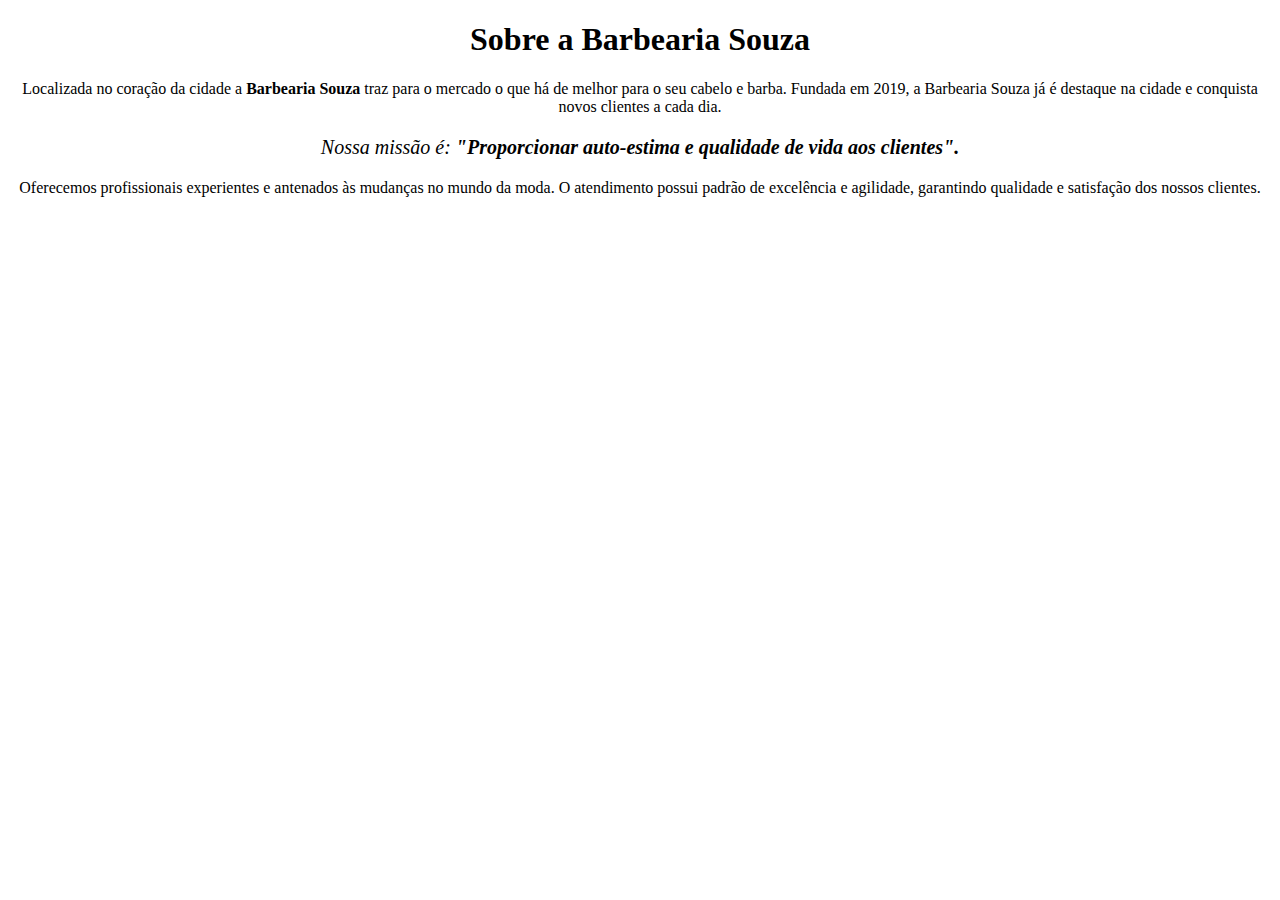
==== HTML-CSS/First web page/index.html @ 671d5902 "Adding css" ====
<!DOCTYPE html>
<html lang="pt-br">
   <head>
      <meta charset="UTF-8">
      <!-- meta: The <meta> tag defines metadata about an HTML document. Metadata is data (information) about data. -->
      <!-- charset: Specifies the character encoding for the HTML document  -->   
      <title>Barbearia Souza</title>

      <style>
         p {
            text-align: center;
         }
      </style>
   </head>
   <body>
      <h1 style="text-align: center;">Sobre a Barbearia Souza</h1>
   
      <p>Localizada no coração da cidade a <strong>Barbearia Souza</strong> traz para o mercado o que há de melhor para o seu cabelo e barba. Fundada em 2019, a Barbearia Souza já é destaque na cidade e conquista novos clientes a cada dia.</p>
      
      <p style="font-size: 20px;"><em>Nossa missão é: <strong>"Proporcionar auto-estima e qualidade de vida aos clientes".</strong></em></p>
      
      <p>Oferecemos profissionais experientes e antenados às mudanças no mundo da moda. O atendimento possui padrão de excelência e agilidade, garantindo qualidade e satisfação dos nossos clientes.</p>
   </body>
</html>
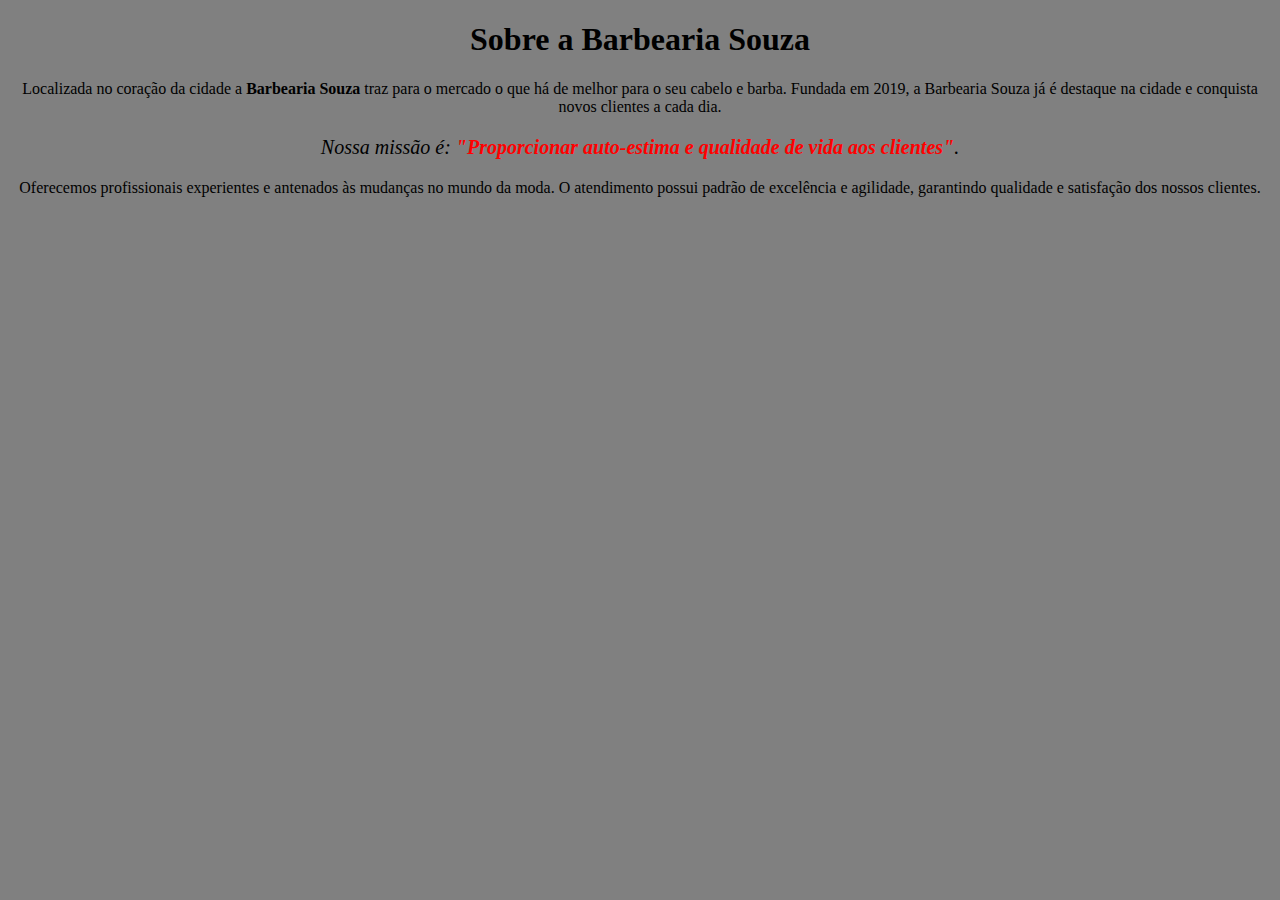
==== commit 4479d004: "Adding css" ====
--- a/HTML-CSS/First web page/index.html
+++ b/HTML-CSS/First web page/index.html
@@ -6,18 +6,14 @@
       <!-- charset: Specifies the character encoding for the HTML document  -->   
       <title>Barbearia Souza</title>
 
-      <style>
-         p {
-            text-align: center;
-         }
-      </style>
+      <link rel="stylesheet" href="style.css">
    </head>
    <body>
-      <h1 style="text-align: center;">Sobre a Barbearia Souza</h1>
+      <h1>Sobre a Barbearia Souza</h1>
    
       <p>Localizada no coração da cidade a <strong>Barbearia Souza</strong> traz para o mercado o que há de melhor para o seu cabelo e barba. Fundada em 2019, a Barbearia Souza já é destaque na cidade e conquista novos clientes a cada dia.</p>
       
-      <p style="font-size: 20px;"><em>Nossa missão é: <strong>"Proporcionar auto-estima e qualidade de vida aos clientes".</strong></em></p>
+      <p style="font-size: 20px;"><em>Nossa missão é: <strong>"Proporcionar auto-estima e qualidade de vida aos clientes"</strong>.</em></p>
       
       <p>Oferecemos profissionais experientes e antenados às mudanças no mundo da moda. O atendimento possui padrão de excelência e agilidade, garantindo qualidade e satisfação dos nossos clientes.</p>
    </body>
--- a/HTML-CSS/First web page/style.css
+++ b/HTML-CSS/First web page/style.css
@@ -0,0 +1,17 @@
+body {
+  background: gray;
+}
+
+h1 {
+  text-align: center;
+  /* background-color: gray; */
+}
+
+p {
+  text-align: center;
+  /* background-color: gray; */
+}
+
+em strong {
+  color: red;
+}
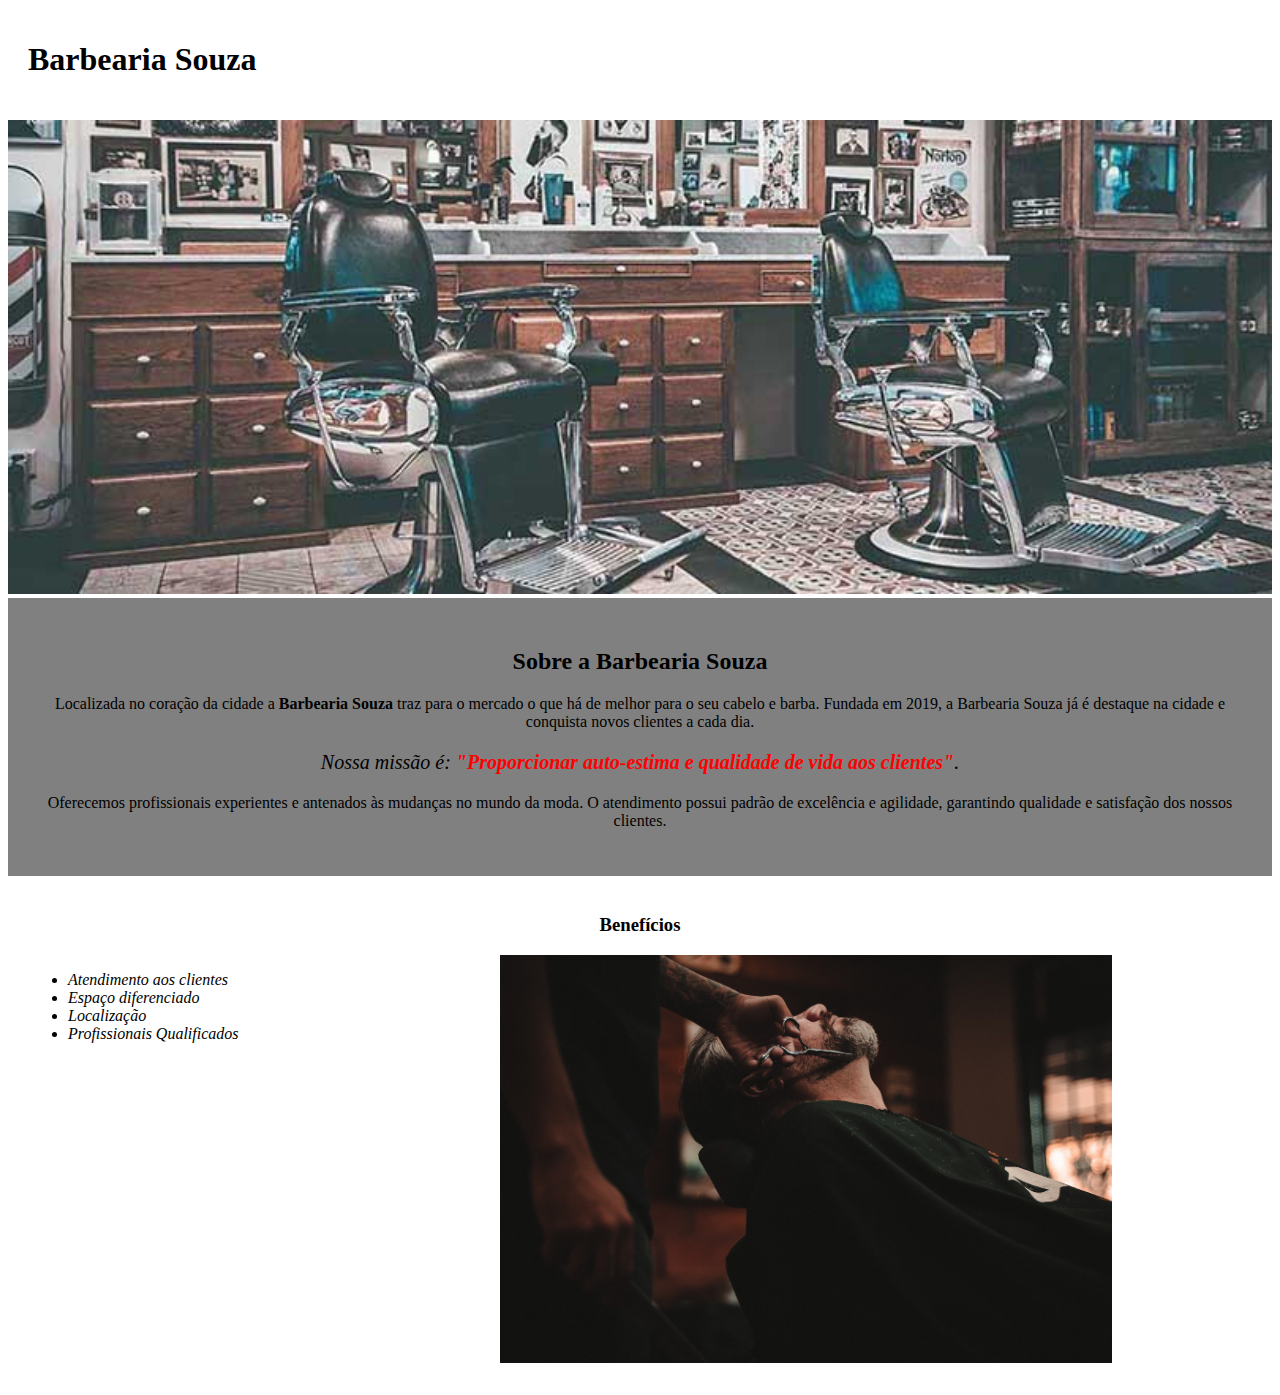
==== commit 34492e5d: "Adding header and divs" ====
--- a/HTML-CSS/First web page/index.html
+++ b/HTML-CSS/First web page/index.html
@@ -2,19 +2,36 @@
 <html lang="pt-br">
    <head>
       <meta charset="UTF-8">
-      <!-- meta: The <meta> tag defines metadata about an HTML document. Metadata is data (information) about data. -->
+      <!-- meta: The <meta>   tag defines metadata about an HTML document. Metadata is data (information) about data. -->
       <!-- charset: Specifies the character encoding for the HTML document  -->   
       <title>Barbearia Souza</title>
 
       <link rel="stylesheet" href="style.css">
    </head>
    <body>
-      <h1>Sobre a Barbearia Souza</h1>
-   
-      <p>Localizada no coração da cidade a <strong>Barbearia Souza</strong> traz para o mercado o que há de melhor para o seu cabelo e barba. Fundada em 2019, a Barbearia Souza já é destaque na cidade e conquista novos clientes a cada dia.</p>
-      
-      <p style="font-size: 20px;"><em>Nossa missão é: <strong>"Proporcionar auto-estima e qualidade de vida aos clientes"</strong>.</em></p>
-      
-      <p>Oferecemos profissionais experientes e antenados às mudanças no mundo da moda. O atendimento possui padrão de excelência e agilidade, garantindo qualidade e satisfação dos nossos clientes.</p>
+      <header>
+         <h1 class="titulo-principal">Barbearia Souza</h1>
+      </header>
+      <img id="banner" src="banner.jpg" alt="Barbearia">
+      <div class="principal">
+         <h2 class="titulo-centralizado">Sobre a Barbearia Souza</h2>
+         <p>Localizada no coração da cidade a <strong>Barbearia Souza</strong> traz para o mercado o que há de melhor para o seu cabelo e barba. Fundada em 2019, a Barbearia Souza já é destaque na cidade e conquista novos clientes a cada dia.</p>
+         
+         <p id="missao"><em>Nossa missão é: <strong>"Proporcionar auto-estima e qualidade de vida aos clientes"</strong>.</em></p>
+         
+         <p>Oferecemos profissionais experientes e antenados às mudanças no mundo da moda. O atendimento possui padrão de excelência e agilidade, garantindo qualidade e satisfação dos nossos clientes.</p>
+      </div>
+
+      <div class="beneficios">
+         <h3 class="titulo-centralizado">Benefícios</h3>
+         <ul>
+            <li class="lista">Atendimento aos clientes</li>
+            <li class="lista">Espaço diferenciado</li>
+            <li class="lista">Localização</li>
+            <li class="lista">Profissionais Qualificados</li>
+         </ul>
+
+         <img src="beneficios.jpg" class="imgBeneficios">
+      </div>
    </body>
 </html>--- a/HTML-CSS/First web page/style.css
+++ b/HTML-CSS/First web page/style.css
@@ -1,10 +1,18 @@
-body {
-  background: gray;
+#banner {
+  width: 100%;
 }
 
-h1 {
+.titulo-principal {
+  padding: 20px;
+}
+
+.principal {
+  background: gray;
+  padding: 30px;
+}
+
+.titulo-centralizado {
   text-align: center;
-  /* background-color: gray; */
 }
 
 p {
@@ -15,3 +23,27 @@
 em strong {
   color: red;
 }
+
+#missao {
+  font-size: 20px;
+}
+
+.beneficios {
+  background: #ffffffff;
+  padding: 20px;
+}
+
+ul {
+  display: inline-block;
+  vertical-align: top;
+  width: 20%;
+  margin-right: 15%;
+}
+
+.lista {
+  font-style: italic;
+}
+
+.imgBeneficios {
+  width: 50%;
+}
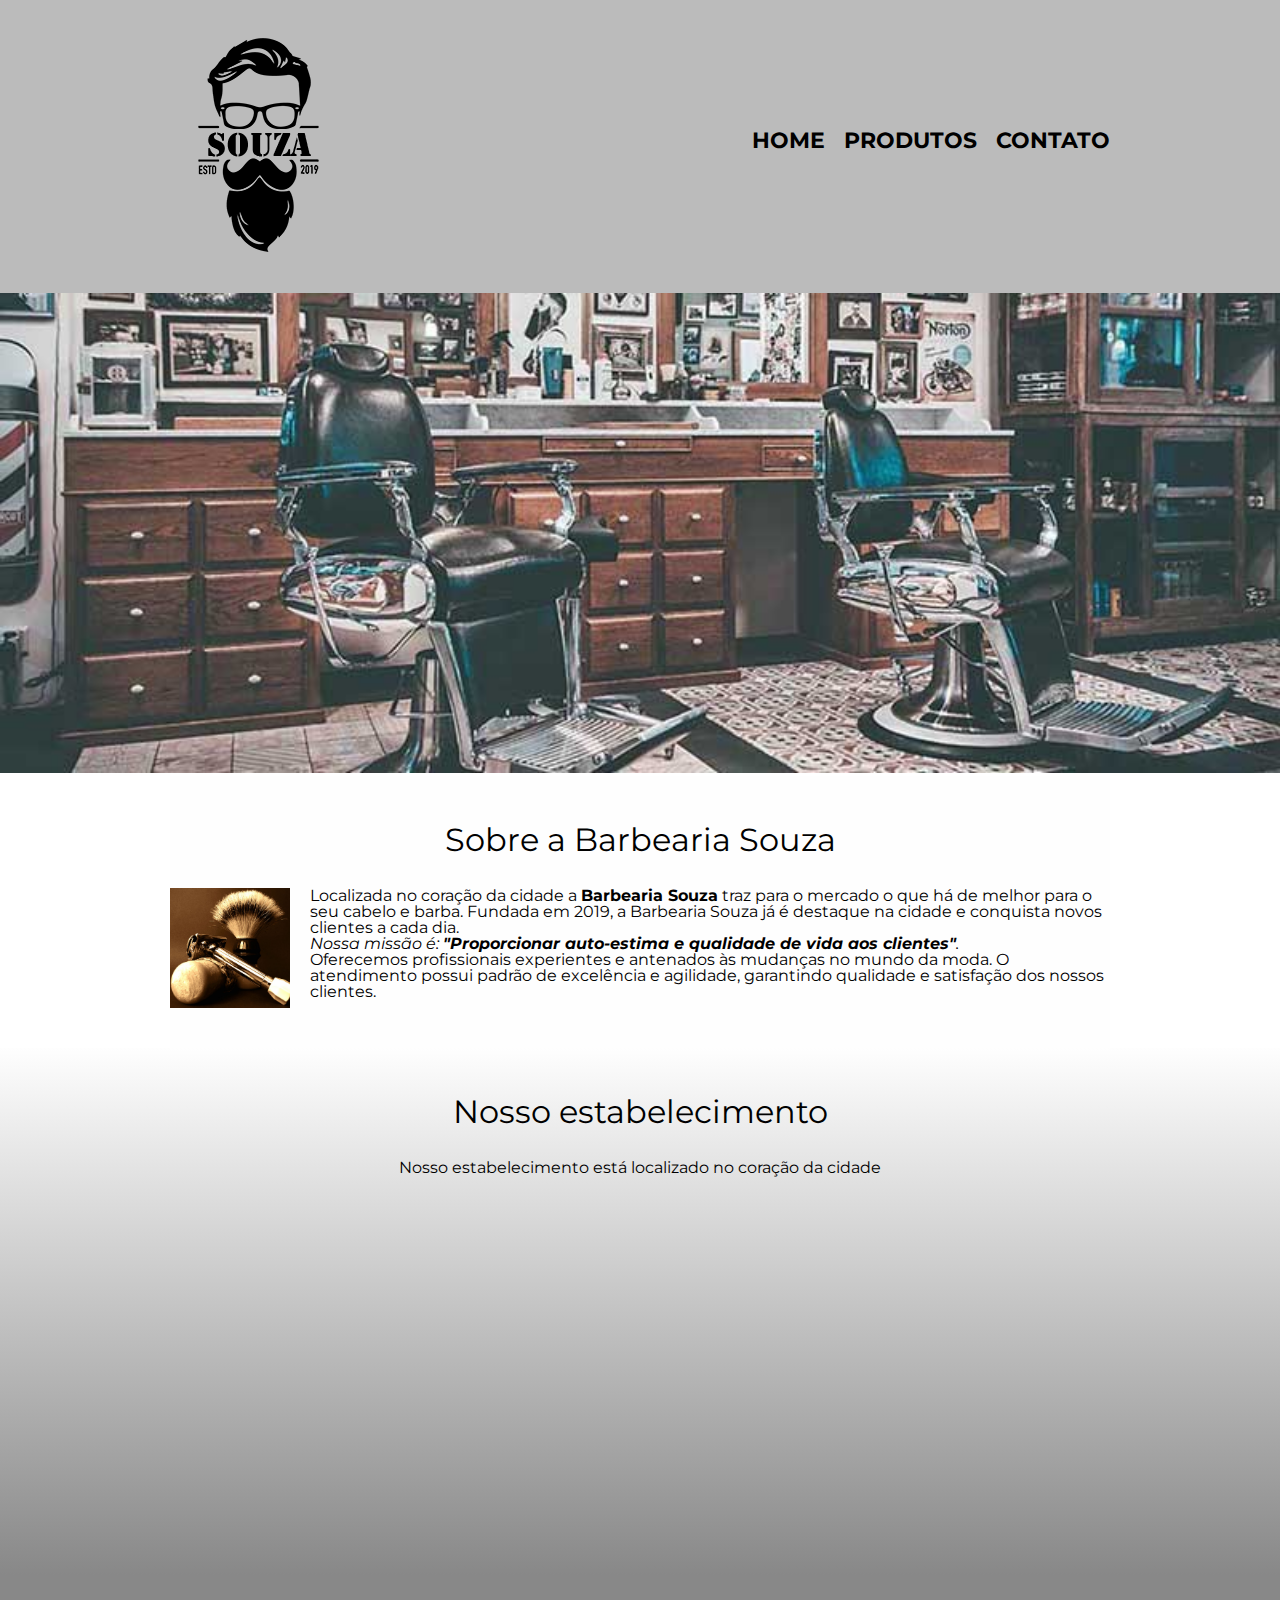
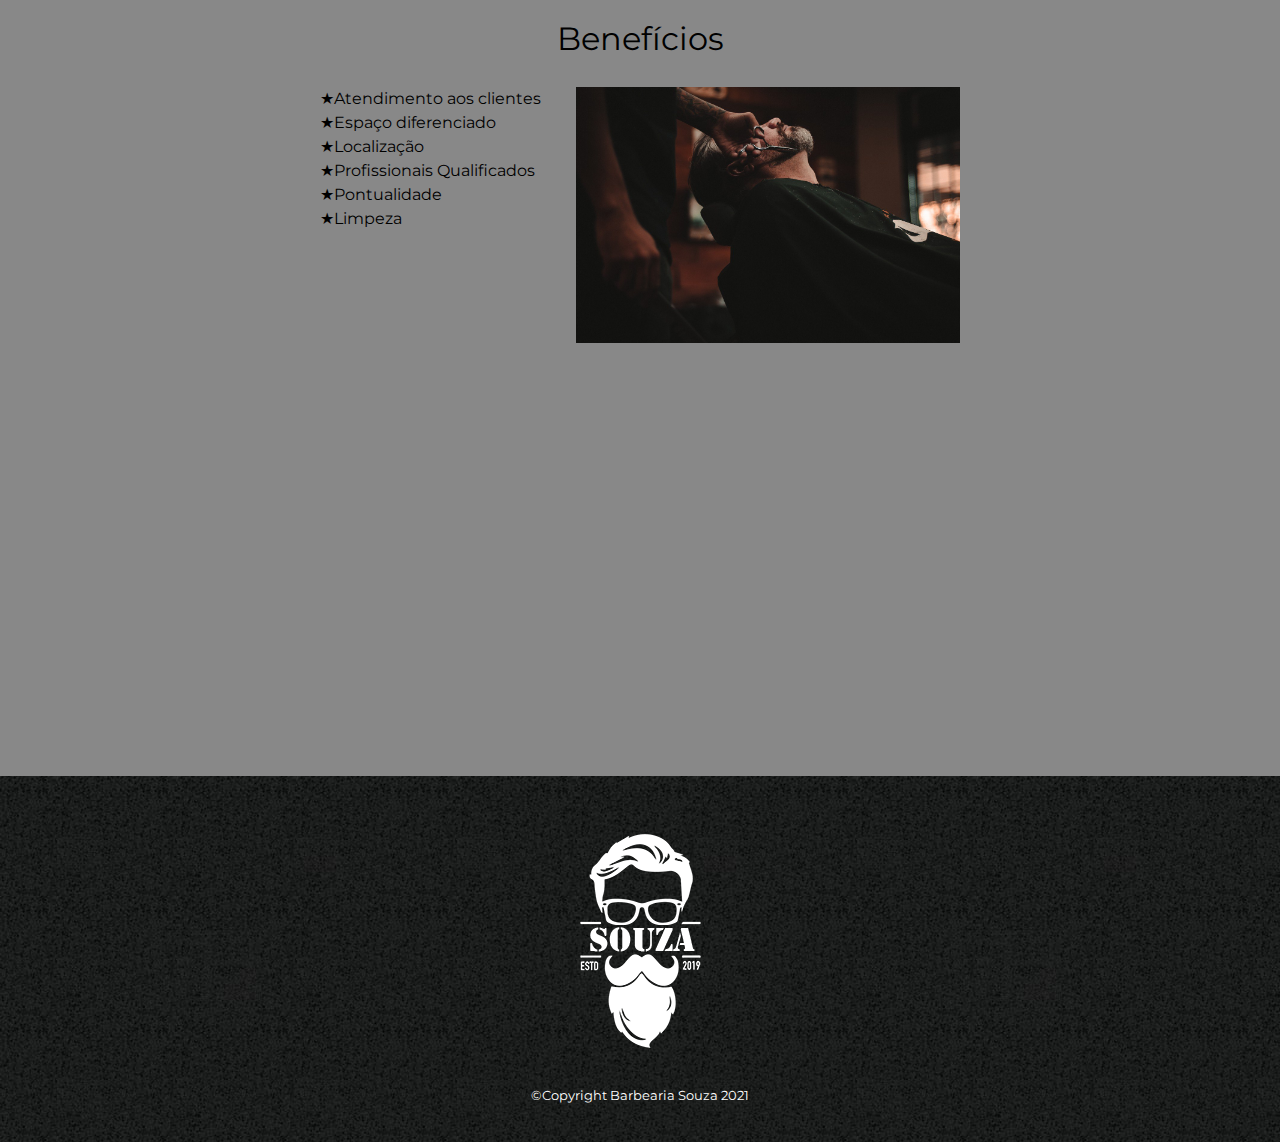
==== commit f1db84c4: "Changing the home page" ====
--- a/HTML-CSS/First web page/index.html
+++ b/HTML-CSS/First web page/index.html
@@ -6,32 +6,71 @@
       <!-- charset: Specifies the character encoding for the HTML document  -->   
       <title>Barbearia Souza</title>
 
+      <link rel="stylesheet" href="reset.css">
       <link rel="stylesheet" href="style.css">
+      <link rel="preconnect" href="https://fonts.googleapis.com">
+      <link rel="preconnect" href="https://fonts.gstatic.com" crossorigin>
+      <link href="https://fonts.googleapis.com/css2?family=Montserrat:wght@500&display=swap" rel="stylesheet"> 
    </head>
    <body>
       <header>
-         <h1 class="titulo-principal">Barbearia Souza</h1>
+         <div class="caixa-header">
+            <h1><img src="img/logo.png" alt=""></h1>
+            <nav>
+               <ul>
+                  <li><a href="index.html">Home</a></li>
+                  <li><a href="produtos.html">Produtos</a></li>
+                  <li><a href="contato.html">Contato</a></li>
+               </ul>
+            </nav>
+         </div>
       </header>
-      <img id="banner" src="banner.jpg" alt="Barbearia">
-      <div class="principal">
-         <h2 class="titulo-centralizado">Sobre a Barbearia Souza</h2>
-         <p>Localizada no coração da cidade a <strong>Barbearia Souza</strong> traz para o mercado o que há de melhor para o seu cabelo e barba. Fundada em 2019, a Barbearia Souza já é destaque na cidade e conquista novos clientes a cada dia.</p>
-         
-         <p id="missao"><em>Nossa missão é: <strong>"Proporcionar auto-estima e qualidade de vida aos clientes"</strong>.</em></p>
-         
-         <p>Oferecemos profissionais experientes e antenados às mudanças no mundo da moda. O atendimento possui padrão de excelência e agilidade, garantindo qualidade e satisfação dos nossos clientes.</p>
-      </div>
 
-      <div class="beneficios">
-         <h3 class="titulo-centralizado">Benefícios</h3>
-         <ul>
-            <li class="lista">Atendimento aos clientes</li>
-            <li class="lista">Espaço diferenciado</li>
-            <li class="lista">Localização</li>
-            <li class="lista">Profissionais Qualificados</li>
-         </ul>
+      <img class="banner" src="img/banner.jpg" alt="Barbearia">
 
-         <img src="beneficios.jpg" class="imgBeneficios">
-      </div>
+      <main>
+         <section class="principal">
+            <h2 class="titulo-principal">Sobre a Barbearia Souza</h2>
+
+            <img class="utensilios" src="./img/utensilios.jpg" alt="Utensilios">
+
+            <p>Localizada no coração da cidade a <strong>Barbearia Souza</strong> traz para o mercado o que há de melhor para o seu cabelo e barba. Fundada em 2019, a Barbearia Souza já é destaque na cidade e conquista novos clientes a cada dia.</p>
+            
+            <p id="missao"><em>Nossa missão é: <strong>"Proporcionar auto-estima e qualidade de vida aos clientes"</strong>.</em></p>
+            
+            <p>Oferecemos profissionais experientes e antenados às mudanças no mundo da moda. O atendimento possui padrão de excelência e agilidade, garantindo qualidade e satisfação dos nossos clientes.</p>
+         </section>
+
+         <section class="mapa">
+            <h3 class="titulo-principal">Nosso estabelecimento</h3>
+            <p>Nosso estabelecimento está localizado no coração da cidade</p>
+            <div class="mapa-conteudo">
+               <iframe src="https://www.google.com/maps/embed?pb=!1m18!1m12!1m3!1d704.8764537212921!2d-46.632869361552586!3d-23.58832228417698!2m3!1f0!2f0!3f0!3m2!1i1024!2i768!4f13.1!3m3!1m2!1s0x94ce5a2b2ed7f3a1%3A0xab35da2f5ca62674!2sCaelum%20-%20Escola%20de%20Tecnologia!5e0!3m2!1spt-BR!2sbr!4v1631884246150!5m2!1spt-BR!2sbr" width="100%" height="300" style="border:0;" allowfullscreen="" loading="lazy"></iframe>
+            </div>
+         </section>
+   
+         <section class="beneficios">
+            <h3 class="titulo-principal">Benefícios</h3>
+            <div class="conteudo-beneficios">
+               <ul class="lista-beneficios">
+                  <li class="lista">Atendimento aos clientes</li>
+                  <li class="lista">Espaço diferenciado</li>
+                  <li class="lista">Localização</li>
+                  <li class="lista">Profissionais Qualificados</li>
+                  <li class="lista">Pontualidade</li>
+                  <li class="lista">Limpeza</li>
+               </ul><img src="img/beneficios.jpg" class="imagem-beneficios">
+            </div>
+
+            <div class="video">
+               <iframe width="560" height="315" src="https://www.youtube.com/embed/wcVVXUV0YUY" title="YouTube video player" frameborder="0" allow="accelerometer; autoplay; clipboard-write; encrypted-media; gyroscope; picture-in-picture" allowfullscreen></iframe>
+            </div>
+         </section>
+      </main>      
+
+      <footer>
+         <img src="./img/logo-branco.png" alt="">
+         <p class="copyright">&copyCopyright Barbearia Souza 2021</p>
+      </footer>
    </body>
 </html>--- a/HTML-CSS/First web page/style.css
+++ b/HTML-CSS/First web page/style.css
@@ -1,49 +1,232 @@
-#banner {
+body {
+  font-family: "Montserrat", sans-serif;
+}
+
+header {
+  background: #bbbbbb;
+  padding: 20px 0;
+}
+
+.caixa-header {
+  position: relative;
+  width: 940px;
+  margin: 0 auto;
+}
+
+nav {
+  position: absolute;
+  /* absoluto em relação a caixa, pois "levantamos" ela usando o position */
+  top: 110px;
+  right: 0;
+}
+nav li {
+  display: inline;
+  margin: 0 0 0 15px;
+}
+
+nav a {
+  text-transform: uppercase;
+  color: black;
+  font-weight: bold;
+  font-size: 22px;
+  text-decoration: none;
+}
+
+nav a:hover {
+  color: #c78c19;
+}
+.produtos {
+  width: 940px;
+  margin: 0 auto;
+  padding: 50px 0;
+}
+
+.produtos li {
+  display: inline-block;
+  text-align: center;
+  width: 30%;
+  vertical-align: top;
+  margin: 0 1.5%;
+  padding: 30px 20px;
+  box-sizing: border-box;
+  border: 2px solid #000;
+  border-radius: 10px;
+}
+
+.produtos li:hover {
+  border: 3px solid #c78c19;
+}
+
+.produtos li:hover h2 {
+  font-size: 34px;
+}
+
+.produtos h2 {
+  font-size: 30px;
+  font-weight: bold;
+}
+
+.produtoDescricao {
+  font-size: 18px;
+}
+
+.produtoPreco {
+  font-size: 22px;
+  font-weight: bold;
+  margin: 10px 0 0;
+}
+
+footer {
+  text-align: center;
+  background: url("./img/bg.jpg");
+  padding: 40px 0;
+}
+
+.copyright {
+  color: white;
+  font-size: 13px;
+  margin-top: 20px;
+}
+
+form {
+  margin: 40px 0;
+}
+
+form label,
+form legend {
+  display: block;
+  font-size: 20px;
+  margin-bottom: 10px;
+}
+
+.input-padrao {
+  display: block;
+  margin-bottom: 20px;
+  padding: 10px 25px;
+  width: 50%;
+}
+
+.checkbox {
+  margin: 25px 0;
+}
+
+.enviar {
+  width: 40%;
+  padding: 15px 0;
+  background: orange;
+  color: white;
+  font-weight: bold;
+  font-size: 20px;
+  border: none;
+  border-radius: 5px;
+  transition: 1s all;
+  cursor: pointer;
+}
+
+.enviar:hover {
+  background: darkorange;
+  transform: scale(1.2);
+}
+
+table {
+  margin: 20px 0 40px;
+}
+
+table thead {
+  background: #555555;
+  color: white;
+  font-weight: bold;
+}
+
+td,
+th {
+  border: 1px solid black;
+  padding: 8px 15px;
+}
+
+/* css da home */
+.banner {
   width: 100%;
 }
 
+.principal {
+  padding: 3em 0;
+  background: #fefefe;
+  width: 940px;
+  margin: 0 auto;
+}
+
+.principal p {
+  margin-bottom: 1em;
+  width: 940px;
+  margin: 0 auto;
+}
+
+.principal strong {
+  font-weight: bold;
+}
+
+.principal em {
+  font-style: italic;
+}
+
 .titulo-principal {
-  padding: 20px;
-}
-
-.principal {
-  background: gray;
-  padding: 30px;
-}
-
-.titulo-centralizado {
-  text-align: center;
-}
-
-p {
-  text-align: center;
-  /* background-color: gray; */
-}
-
-em strong {
-  color: red;
-}
-
-#missao {
-  font-size: 20px;
+  text-align: center;
+  font-size: 2em;
+  margin-bottom: 1em;
+  clear: left;
+}
+
+.utensilios {
+  width: 120px;
+  float: left;
+  margin: 0 20px 20px 0;
+}
+
+.mapa {
+  padding: 3em 0;
+  background: linear-gradient(#fefefe, #888888);
+}
+
+.mapa-conteudo {
+  width: 940px;
+  margin: 0 auto;
+}
+
+.mapa p {
+  margin-bottom: 3em;
+  text-align: center;
 }
 
 .beneficios {
-  background: #ffffffff;
-  padding: 20px;
-}
-
-ul {
+  padding: 3em 0;
+  background: #888888;
+}
+
+.conteudo-beneficios {
+  width: 640px;
+  margin: 0 auto;
+}
+
+.lista-beneficios {
+  width: 40%;
   display: inline-block;
   vertical-align: top;
-  width: 20%;
-  margin-right: 15%;
 }
 
 .lista {
-  font-style: italic;
-}
-
-.imgBeneficios {
-  width: 50%;
-}
+  line-height: 1.5;
+}
+
+.lista:before {
+  content: "\2605";
+}
+
+.imagem-beneficios {
+  width: 60%;
+}
+
+.video {
+  width: 560px;
+  margin: 2em auto;
+}
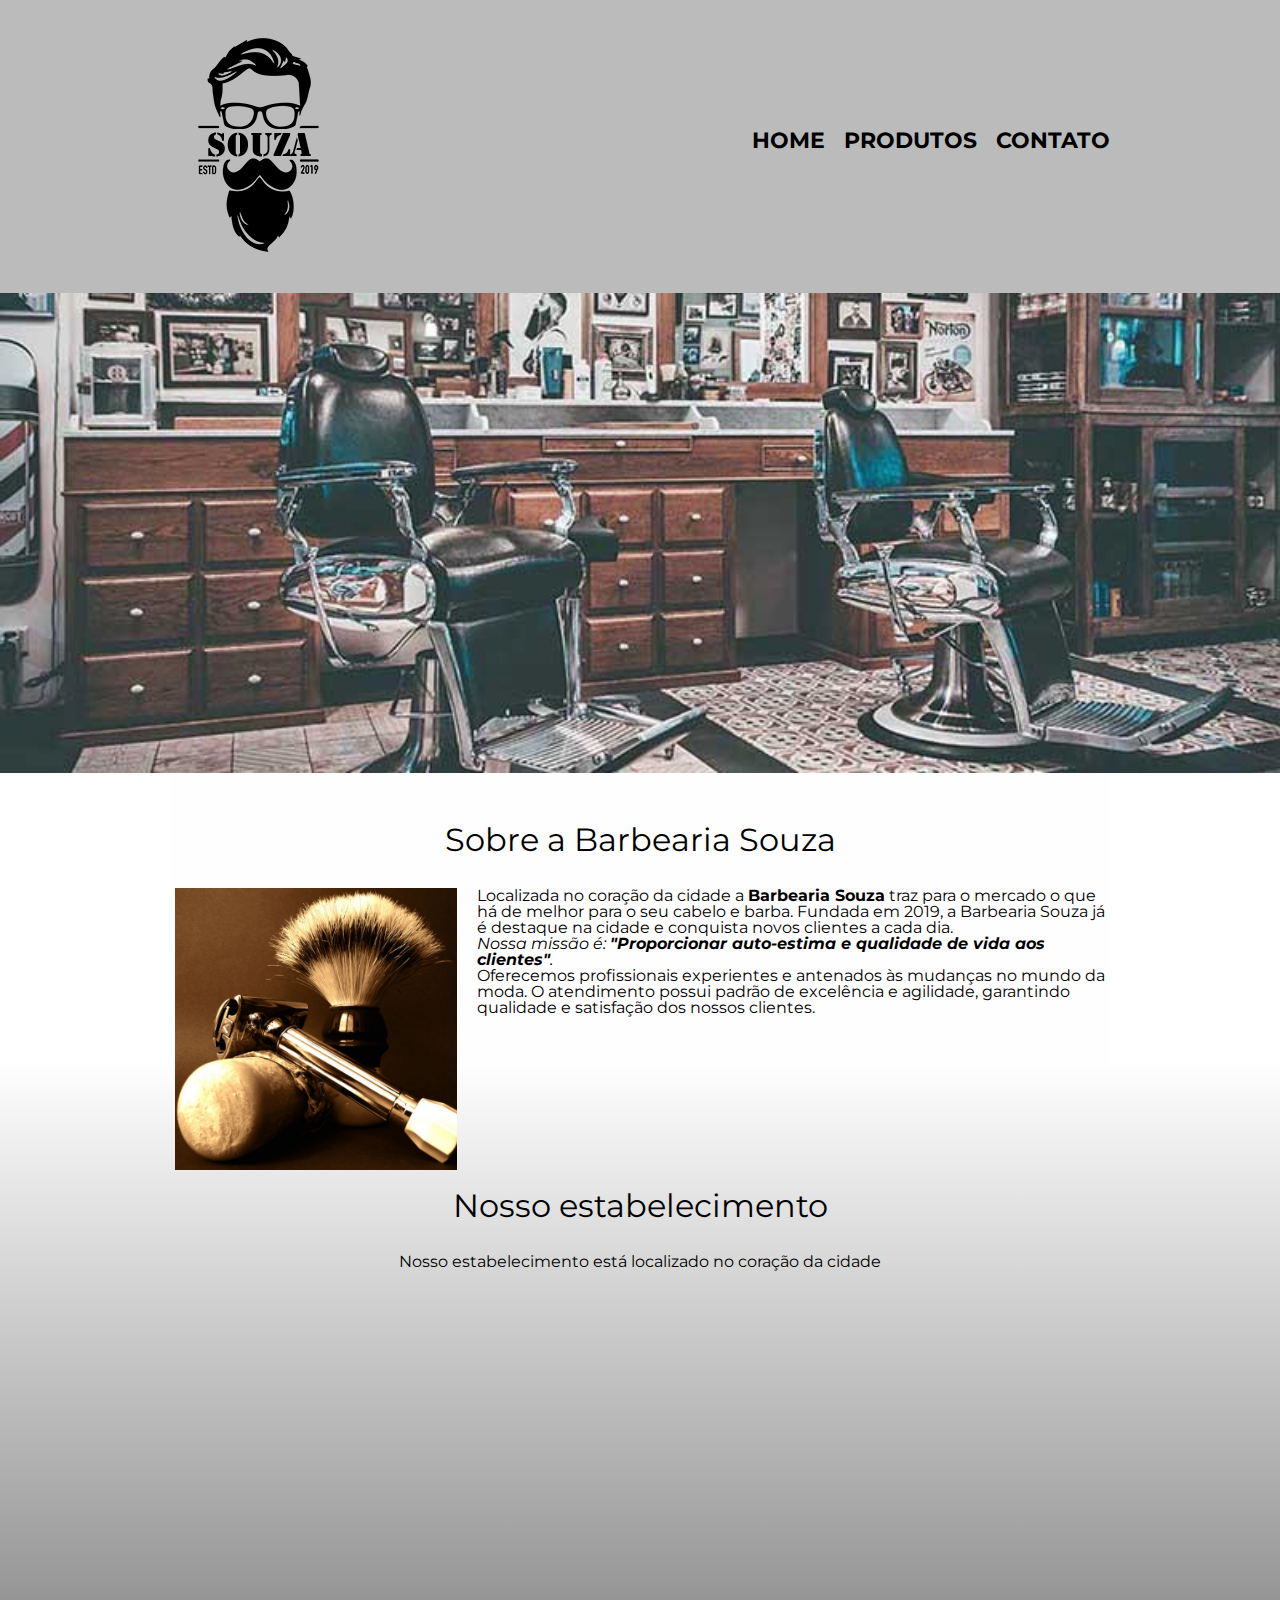
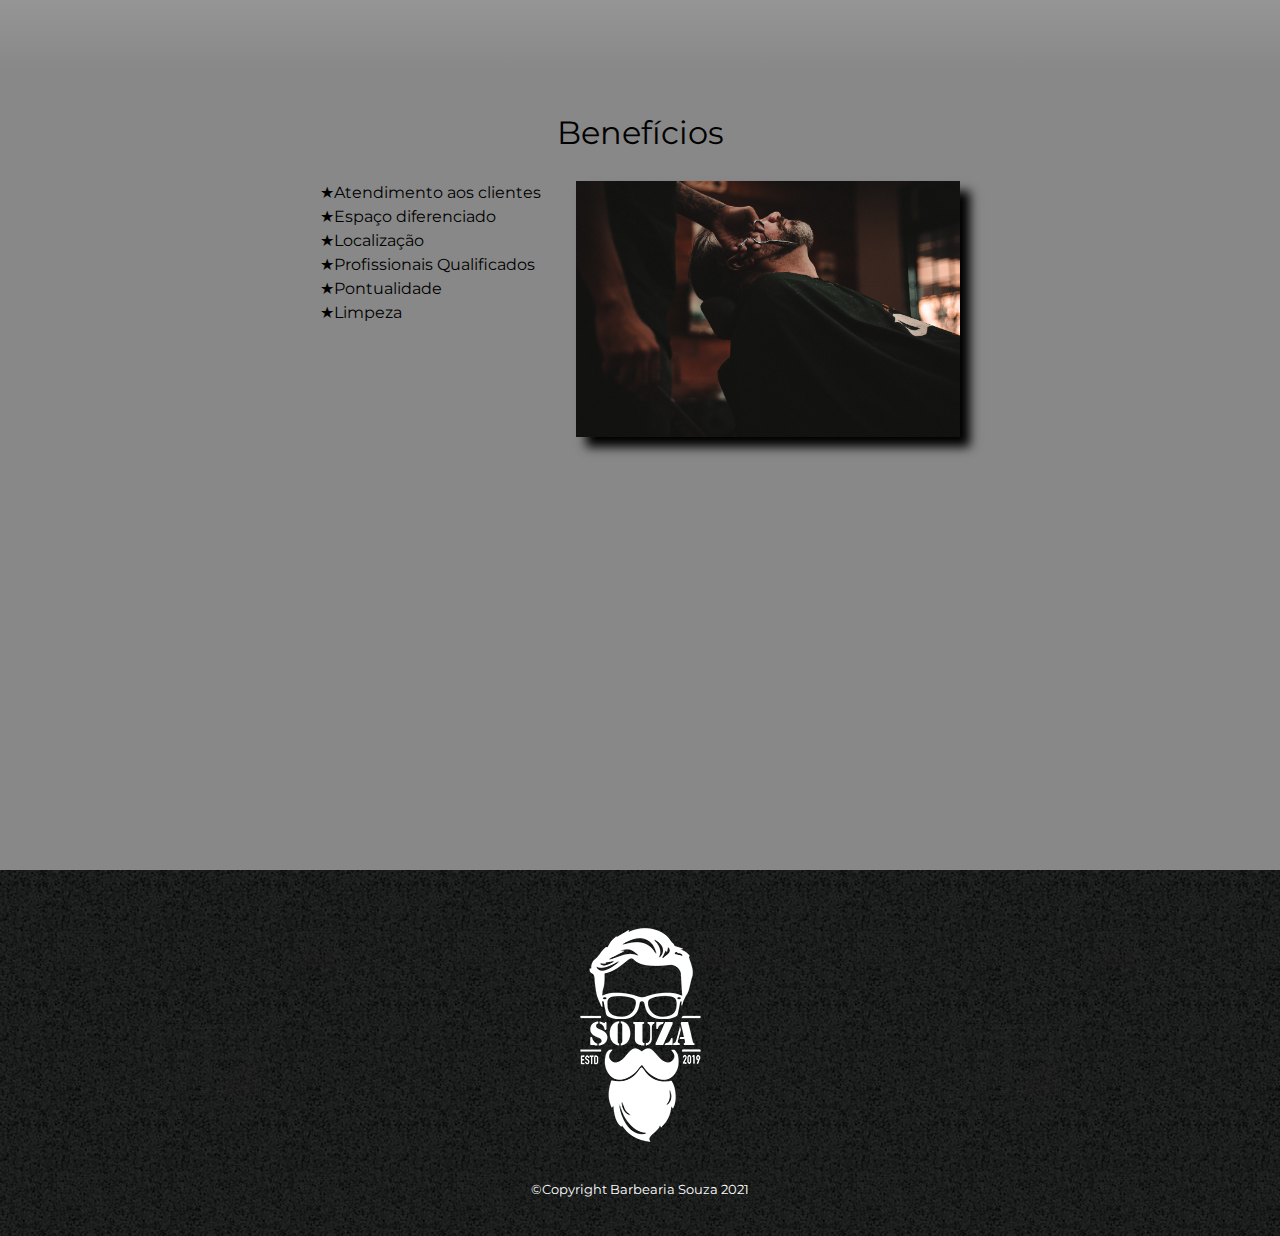
==== commit d3a2ba5f: "Adding css media queries" ====
--- a/HTML-CSS/First web page/index.html
+++ b/HTML-CSS/First web page/index.html
@@ -1,76 +1,89 @@
 <!DOCTYPE html>
 <html lang="pt-br">
-   <head>
-      <meta charset="UTF-8">
-      <!-- meta: The <meta>   tag defines metadata about an HTML document. Metadata is data (information) about data. -->
-      <!-- charset: Specifies the character encoding for the HTML document  -->   
-      <title>Barbearia Souza</title>
 
-      <link rel="stylesheet" href="reset.css">
-      <link rel="stylesheet" href="style.css">
-      <link rel="preconnect" href="https://fonts.googleapis.com">
-      <link rel="preconnect" href="https://fonts.gstatic.com" crossorigin>
-      <link href="https://fonts.googleapis.com/css2?family=Montserrat:wght@500&display=swap" rel="stylesheet"> 
-   </head>
-   <body>
-      <header>
-         <div class="caixa-header">
-            <h1><img src="img/logo.png" alt=""></h1>
-            <nav>
-               <ul>
-                  <li><a href="index.html">Home</a></li>
-                  <li><a href="produtos.html">Produtos</a></li>
-                  <li><a href="contato.html">Contato</a></li>
-               </ul>
-            </nav>
+<head>
+   <meta charset="UTF-8">
+   <!-- meta: The <meta>   tag defines metadata about an HTML document. Metadata is data (information) about data. -->
+   <!-- charset: Specifies the character encoding for the HTML document  -->
+   <meta name="viewport" content="width=device-width">
+   <title>Barbearia Souza</title>
+
+   <link rel="stylesheet" href="reset.css">
+   <link rel="stylesheet" href="style.css">
+   <link rel="preconnect" href="https://fonts.googleapis.com">
+   <link rel="preconnect" href="https://fonts.gstatic.com" crossorigin>
+   <link href="https://fonts.googleapis.com/css2?family=Montserrat:wght@500&display=swap" rel="stylesheet">
+</head>
+
+<body>
+   <header>
+      <div class="caixa-header">
+         <h1><img src="img/logo.png" alt=""></h1>
+         <nav>
+            <ul>
+               <li><a href="index.html">Home</a></li>
+               <li><a href="produtos.html">Produtos</a></li>
+               <li><a href="contato.html">Contato</a></li>
+            </ul>
+         </nav>
+      </div>
+   </header>
+
+   <img class="banner" src="img/banner.jpg" alt="Barbearia">
+
+   <main>
+      <section class="principal">
+         <h2 class="titulo-principal">Sobre a Barbearia Souza</h2>
+
+         <img class="utensilios" src="./img/utensilios.jpg" alt="Utensilios">
+
+         <p>Localizada no coração da cidade a <strong>Barbearia Souza</strong> traz para o mercado o que há de melhor
+            para o seu cabelo e barba. Fundada em 2019, a Barbearia Souza já é destaque na cidade e conquista novos
+            clientes a cada dia.</p>
+
+         <p id="missao"><em>Nossa missão é: <strong>"Proporcionar auto-estima e qualidade de vida aos
+                  clientes"</strong>.</em></p>
+
+         <p>Oferecemos profissionais experientes e antenados às mudanças no mundo da moda. O atendimento possui padrão
+            de excelência e agilidade, garantindo qualidade e satisfação dos nossos clientes.</p>
+      </section>
+
+      <section class="mapa">
+         <h3 class="titulo-principal">Nosso estabelecimento</h3>
+         <p>Nosso estabelecimento está localizado no coração da cidade</p>
+         <div class="mapa-conteudo">
+            <iframe
+               src="https://www.google.com/maps/embed?pb=!1m18!1m12!1m3!1d704.8764537212921!2d-46.632869361552586!3d-23.58832228417698!2m3!1f0!2f0!3f0!3m2!1i1024!2i768!4f13.1!3m3!1m2!1s0x94ce5a2b2ed7f3a1%3A0xab35da2f5ca62674!2sCaelum%20-%20Escola%20de%20Tecnologia!5e0!3m2!1spt-BR!2sbr!4v1631884246150!5m2!1spt-BR!2sbr"
+               width="100%" height="300" style="border:0;" allowfullscreen="" loading="lazy"></iframe>
          </div>
-      </header>
+      </section>
 
-      <img class="banner" src="img/banner.jpg" alt="Barbearia">
+      <section class="beneficios">
+         <h3 class="titulo-principal">Benefícios</h3>
+         <div class="conteudo-beneficios">
+            <ul class="lista-beneficios">
+               <li class="lista">Atendimento aos clientes</li>
+               <li class="lista">Espaço diferenciado</li>
+               <li class="lista">Localização</li>
+               <li class="lista">Profissionais Qualificados</li>
+               <li class="lista">Pontualidade</li>
+               <li class="lista">Limpeza</li>
+            </ul><img src="img/beneficios.jpg" class="imagem-beneficios">
+         </div>
 
-      <main>
-         <section class="principal">
-            <h2 class="titulo-principal">Sobre a Barbearia Souza</h2>
+         <div class="video">
+            <iframe width="100%" height="315" src="https://www.youtube.com/embed/wcVVXUV0YUY"
+               title="YouTube video player" frameborder="0"
+               allow="accelerometer; autoplay; clipboard-write; encrypted-media; gyroscope; picture-in-picture"
+               allowfullscreen></iframe>
+         </div>
+      </section>
+   </main>
 
-            <img class="utensilios" src="./img/utensilios.jpg" alt="Utensilios">
+   <footer>
+      <img src="./img/logo-branco.png" alt="">
+      <p class="copyright">&copyCopyright Barbearia Souza 2021</p>
+   </footer>
+</body>
 
-            <p>Localizada no coração da cidade a <strong>Barbearia Souza</strong> traz para o mercado o que há de melhor para o seu cabelo e barba. Fundada em 2019, a Barbearia Souza já é destaque na cidade e conquista novos clientes a cada dia.</p>
-            
-            <p id="missao"><em>Nossa missão é: <strong>"Proporcionar auto-estima e qualidade de vida aos clientes"</strong>.</em></p>
-            
-            <p>Oferecemos profissionais experientes e antenados às mudanças no mundo da moda. O atendimento possui padrão de excelência e agilidade, garantindo qualidade e satisfação dos nossos clientes.</p>
-         </section>
-
-         <section class="mapa">
-            <h3 class="titulo-principal">Nosso estabelecimento</h3>
-            <p>Nosso estabelecimento está localizado no coração da cidade</p>
-            <div class="mapa-conteudo">
-               <iframe src="https://www.google.com/maps/embed?pb=!1m18!1m12!1m3!1d704.8764537212921!2d-46.632869361552586!3d-23.58832228417698!2m3!1f0!2f0!3f0!3m2!1i1024!2i768!4f13.1!3m3!1m2!1s0x94ce5a2b2ed7f3a1%3A0xab35da2f5ca62674!2sCaelum%20-%20Escola%20de%20Tecnologia!5e0!3m2!1spt-BR!2sbr!4v1631884246150!5m2!1spt-BR!2sbr" width="100%" height="300" style="border:0;" allowfullscreen="" loading="lazy"></iframe>
-            </div>
-         </section>
-   
-         <section class="beneficios">
-            <h3 class="titulo-principal">Benefícios</h3>
-            <div class="conteudo-beneficios">
-               <ul class="lista-beneficios">
-                  <li class="lista">Atendimento aos clientes</li>
-                  <li class="lista">Espaço diferenciado</li>
-                  <li class="lista">Localização</li>
-                  <li class="lista">Profissionais Qualificados</li>
-                  <li class="lista">Pontualidade</li>
-                  <li class="lista">Limpeza</li>
-               </ul><img src="img/beneficios.jpg" class="imagem-beneficios">
-            </div>
-
-            <div class="video">
-               <iframe width="560" height="315" src="https://www.youtube.com/embed/wcVVXUV0YUY" title="YouTube video player" frameborder="0" allow="accelerometer; autoplay; clipboard-write; encrypted-media; gyroscope; picture-in-picture" allowfullscreen></iframe>
-            </div>
-         </section>
-      </main>      
-
-      <footer>
-         <img src="./img/logo-branco.png" alt="">
-         <p class="copyright">&copyCopyright Barbearia Souza 2021</p>
-      </footer>
-   </body>
 </html>--- a/HTML-CSS/First web page/style.css
+++ b/HTML-CSS/First web page/style.css
@@ -178,9 +178,9 @@
 }
 
 .utensilios {
-  width: 120px;
+  width: 30%;
   float: left;
-  margin: 0 20px 20px 0;
+  margin: 0px 20px 20px 5px;
 }
 
 .mapa {
@@ -224,9 +224,28 @@
 
 .imagem-beneficios {
   width: 60%;
+  box-shadow: 10px 10px 10px #000000;
 }
 
 .video {
   width: 560px;
   margin: 2em auto;
 }
+
+@media screen and (max-width: 480px){
+  .caixa-header, .principal, .principal p, .conteudo-beneficios,.mapa-conteudo, .video{
+    width: auto;
+  }
+
+  h1{
+    text-align: center;
+  }
+
+  nav{
+    position: static;
+  }
+
+  .lista-beneficios, .imagem-beneficios{
+    width: 100%;
+  }
+}